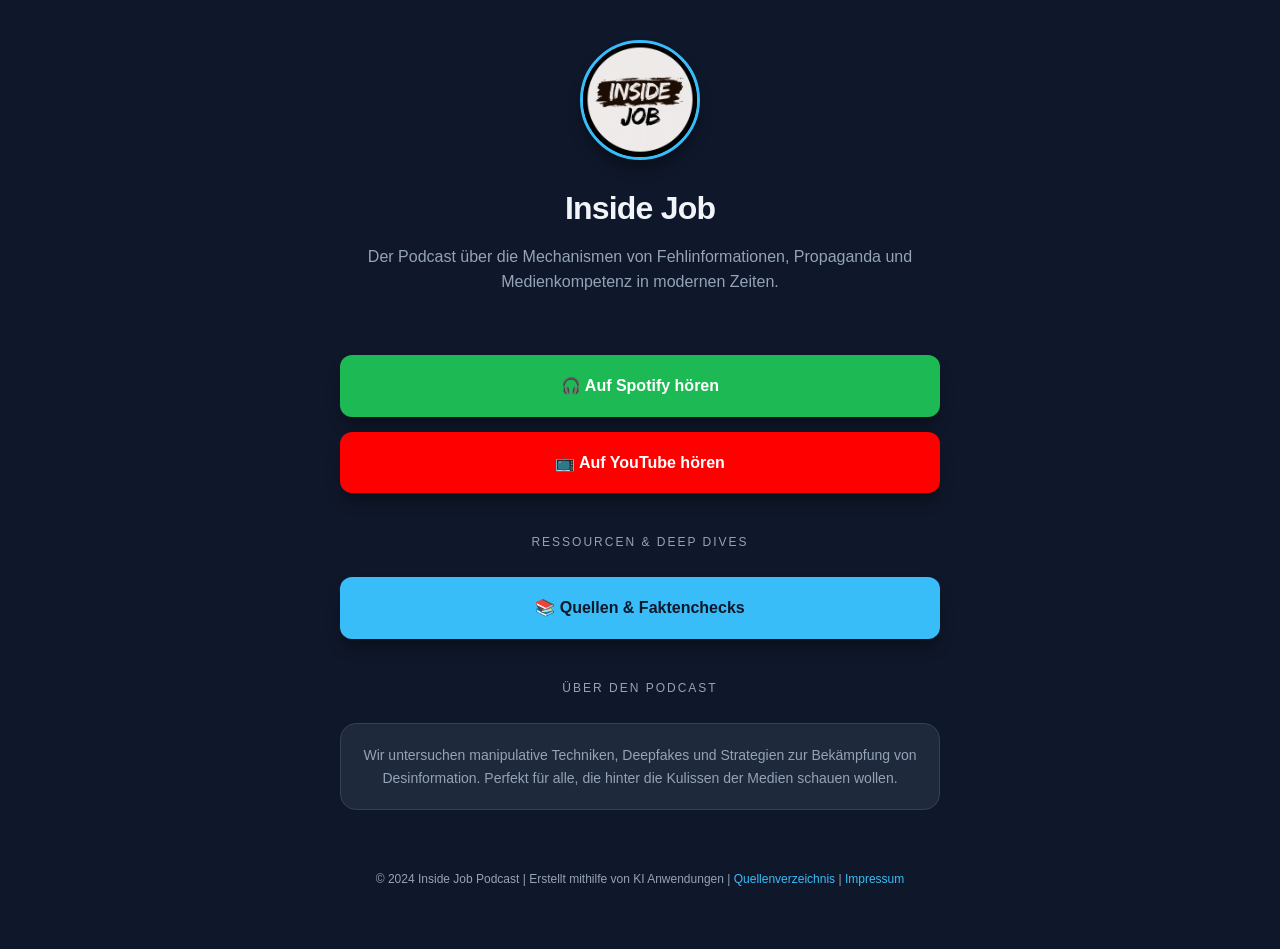
==== index.html @ eb4408a4 "initial commit" ====
<!DOCTYPE html>
<html lang="de">
<head>
    <meta charset="UTF-8">
    <meta name="viewport" content="width=device-width, initial-scale=1.0">
    <title>Inside Job | Podcast über Fake News & Propaganda</title>
    <link rel="icon" type="image/jpeg" href="cover.jpg">
    <link rel="stylesheet" href="style.css">
</head>
<body>
    <div class="container">
        <header>
            <img src="cover.jpg" alt="Inside Job Logo" class="profile-img">
            <h1>Inside Job</h1>
            <p class="description">Der Podcast über die Mechanismen von Fehlinformationen, Propaganda und Medienkompetenz in modernen Zeiten.</p>
        </header>

        <section class="links">
            <a href="https://spotify.com" class="link-btn spotify" target="_blank">🎧 Auf Spotify hören</a>
            <a href="https://youtube.com" class="link-btn youtube" target="_blank">📺 Auf YouTube hören</a>
            
            <div class="divider">Ressourcen & Deep Dives</div>
            
            <a href="sources.html" class="link-btn sources">📚 Quellen & Faktenchecks</a>
            
            <div class="divider">Über den Podcast</div>
            <div class="about-card">
                <p>Wir untersuchen manipulative Techniken, Deepfakes und Strategien zur Bekämpfung von Desinformation. Perfekt für alle, die hinter die Kulissen der Medien schauen wollen.</p>
            </div>
        </section>

        <footer>
            <p>&copy; 2024 Inside Job Podcast | Erstellt mithilfe von KI Anwendungen | <a href="sources.html">Quellenverzeichnis</a> | <a href="impressum.html">Impressum</a></p>
        </footer>
    </div>
</body>
</html>
---- style.css ----
:root {
    --bg-color: #0f172a; /* Dunkles Blau-Grau für einen "Investigative" Look */
    --card-bg: #1e293b;
    --text-color: #f1f5f9;
    --text-muted: #94a3b8;
    --primary-color: #38bdf8;
    --spotify: #1DB954;
    --youtube: #FF0000;
    --sources: #64748b;
    --shadow: 0 10px 15px -3px rgba(0, 0, 0, 0.4);
}

* {
    box-sizing: border-box;
    margin: 0;
    padding: 0;
}

body {
    font-family: 'Inter', -apple-system, sans-serif;
    background-color: var(--bg-color);
    color: var(--text-color);
    line-height: 1.6;
    display: flex;
    justify-content: center;
    padding: 20px;
}

.container {
    width: 100%;
    max-width: 600px;
}

header {
    text-align: center;
    margin-bottom: 40px;
    padding: 20px;
}

.profile-img {
    width: 120px;
    height: 120px;
    border-radius: 50%;
    object-fit: cover;
    margin-bottom: 15px;
    border: 3px solid var(--primary-color);
    box-shadow: var(--shadow);
}

h1 {
    font-size: 32px;
    font-weight: 800;
    margin-bottom: 10px;
    letter-spacing: -0.025em;
}

.description {
    color: var(--text-muted);
    font-size: 16px;
}

.links {
    display: flex;
    flex-direction: column;
    gap: 15px;
}

.link-btn {
    display: flex;
    align-items: center;
    justify-content: center;
    padding: 18px;
    text-decoration: none;
    color: white;
    font-weight: 600;
    border-radius: 12px;
    transition: all 0.2s ease;
    box-shadow: var(--shadow);
}

.link-btn:hover {
    transform: scale(1.02);
    filter: brightness(1.1);
}

.spotify { background-color: var(--spotify); }
.youtube { background-color: var(--youtube); }
.sources { background-color: var(--primary-color); color: #0f172a; }

.divider {
    text-align: center;
    margin: 25px 0 10px;
    font-size: 12px;
    color: var(--text-muted);
    text-transform: uppercase;
    letter-spacing: 2px;
}

.about-card {
    background: var(--card-bg);
    padding: 20px;
    border-radius: 16px;
    font-size: 14px;
    color: var(--text-muted);
    text-align: center;
    border: 1px solid #334155;
}

/* Toolbox & Sources Enhanced */
.section-title {
    text-align: left;
    font-size: 18px;
    font-weight: 700;
    margin-bottom: 15px;
    color: var(--primary-color);
}

.toolbox-grid {
    display: grid;
    grid-template-columns: 1fr 1fr;
    gap: 15px;
    margin-bottom: 40px;
}

.tool-card {
    background: var(--card-bg);
    padding: 15px;
    border-radius: 12px;
    text-align: left;
    border: 1px solid #334155;
}

.tool-card h3 {
    font-size: 14px;
    margin-bottom: 10px;
    color: var(--text-color);
}

.tool-card ul {
    list-style: none;
    font-size: 13px;
}

.tool-card li {
    margin-bottom: 5px;
}

.ep-header {
    display: flex;
    align-items: center;
    gap: 15px;
    margin-bottom: 15px;
}

.ep-number {
    background: var(--primary-color);
    color: #0f172a;
    font-weight: 800;
    padding: 4px 8px;
    border-radius: 6px;
    font-size: 12px;
}

.muted {
    font-size: 12px;
    color: var(--text-muted);
}

@media (max-width: 480px) {
    .toolbox-grid {
        grid-template-columns: 1fr;
    }
}

/* Sources Page */
.back-link {
    display: inline-block;
    margin-bottom: 20px;
    color: var(--primary-color);
    text-decoration: none;
    font-weight: 500;
}

.sources-list {
    display: flex;
    flex-direction: column;
    gap: 30px;
}

.episode-source {
    background: var(--card-bg);
    padding: 25px;
    border-radius: 16px;
    border: 1px solid #334155;
    box-shadow: var(--shadow);
}

.episode-source h2 {
    font-size: 20px;
    margin-bottom: 15px;
    color: var(--primary-color);
}

.source-group {
    margin-bottom: 20px;
}

.source-group h3 {
    font-size: 14px;
    color: var(--text-muted);
    margin-bottom: 10px;
    text-transform: uppercase;
}

.episode-source ul {
    list-style: none;
}

.episode-source li {
    margin-bottom: 10px;
    padding-left: 15px;
    border-left: 2px solid #334155;
}

.episode-source a {
    color: var(--primary-color);
    text-decoration: none;
    font-weight: 500;
    transition: all 0.2s;
}

.episode-source a:hover {
    color: #7dd3fc; /* Etwas helleres Blau beim Hover */
    text-decoration: underline;
}

.tool-card a {
    color: var(--primary-color);
    text-decoration: none;
    font-weight: 500;
}

.tool-card a:hover {
    color: #7dd3fc;
    text-decoration: underline;
}

footer {
    text-align: center;
    margin-top: 60px;
    padding-bottom: 40px;
    font-size: 12px;
    color: var(--text-muted);
}

footer a {
    color: var(--primary-color);
    text-decoration: none;
}

@media (max-width: 480px) {
    h1 { font-size: 28px; }
}
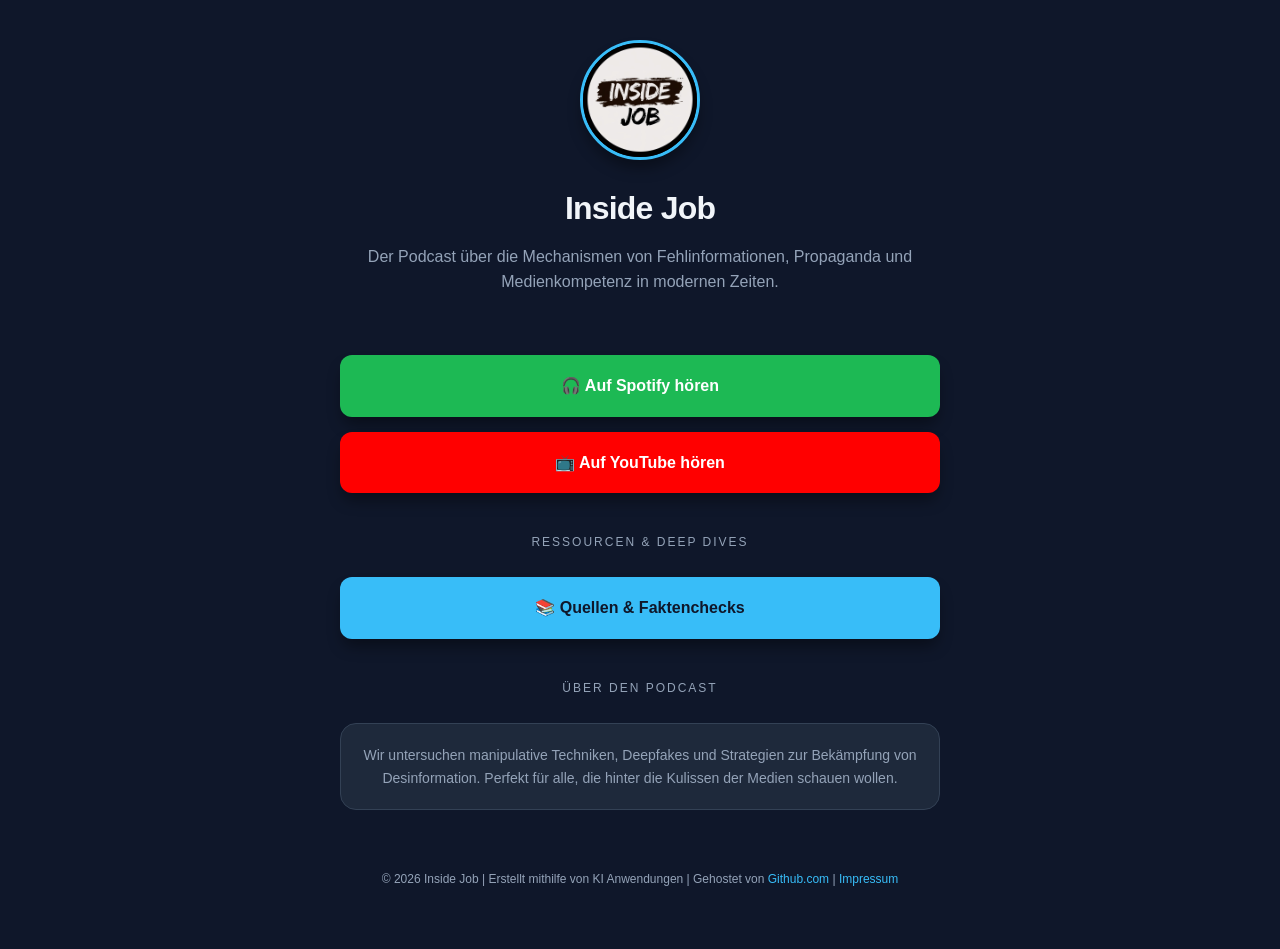
==== commit e75c96b1: "Update Footer" ====
--- a/index.html
+++ b/index.html
@@ -16,8 +16,8 @@
         </header>
 
         <section class="links">
-            <a href="https://spotify.com" class="link-btn spotify" target="_blank">🎧 Auf Spotify hören</a>
-            <a href="https://youtube.com" class="link-btn youtube" target="_blank">📺 Auf YouTube hören</a>
+            <a href="https://open.spotify.com/show/5VyZlefUk2lcMHM5j1WePc" class="link-btn spotify" target="_blank">🎧 Auf Spotify hören</a>
+            <a href="https://youtube.com/@insidejobpdc" class="link-btn youtube" target="_blank">📺 Auf YouTube hören</a>
             
             <div class="divider">Ressourcen & Deep Dives</div>
             
@@ -30,7 +30,7 @@
         </section>
 
         <footer>
-            <p>&copy; 2024 Inside Job Podcast | Erstellt mithilfe von KI Anwendungen | <a href="sources.html">Quellenverzeichnis</a> | <a href="impressum.html">Impressum</a></p>
+            <p>&copy; 2026 Inside Job | Erstellt mithilfe von KI Anwendungen | Gehostet von <a href="https://github.com/">Github.com</a> | <a href="impressum.html">Impressum</a></p>
         </footer>
     </div>
 </body>
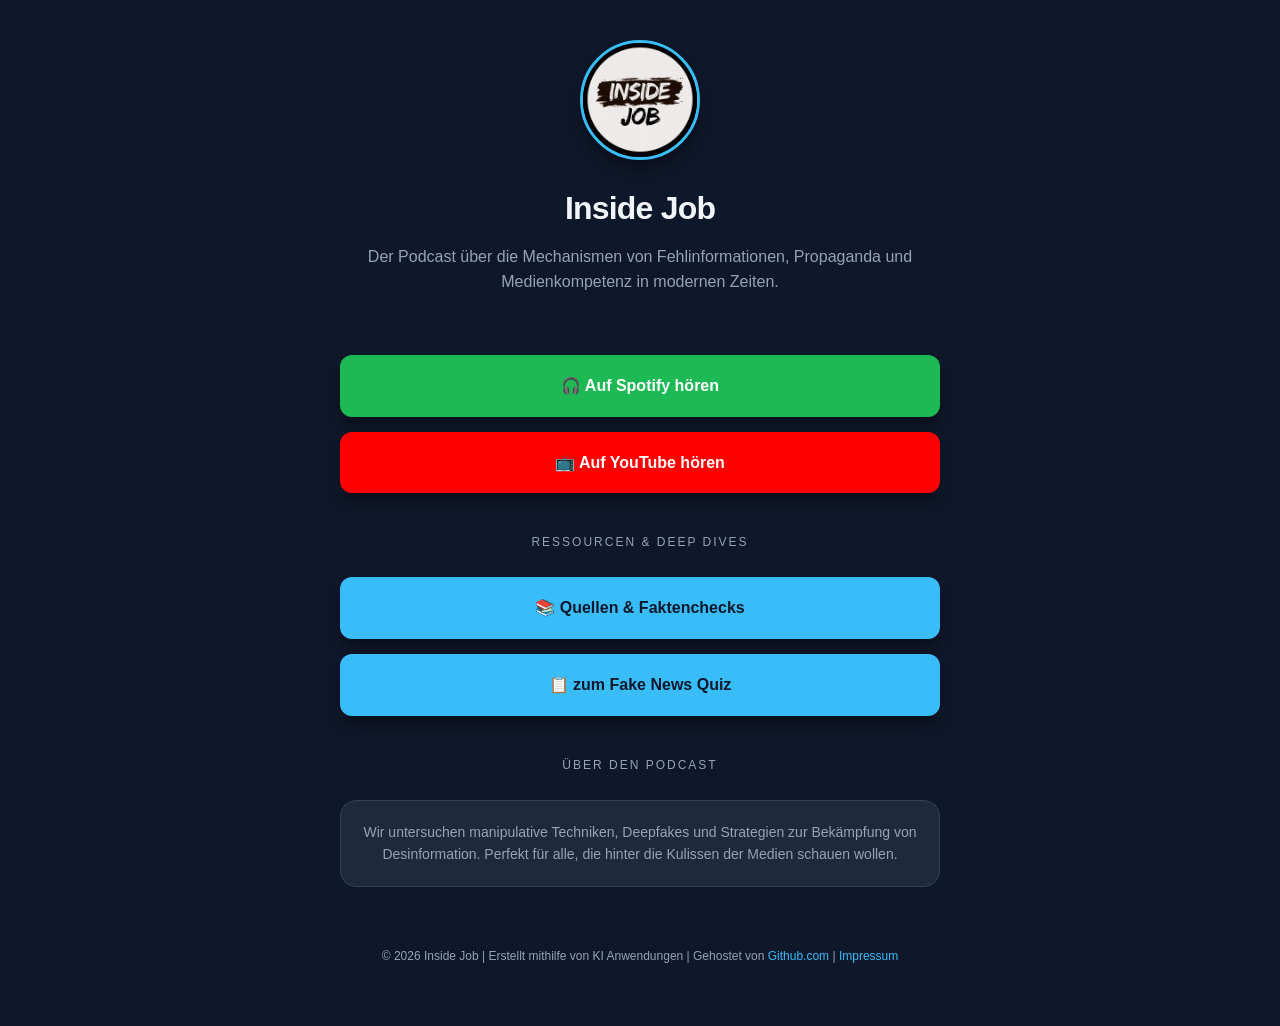
==== commit af14e6f7: "Update index.html" ====
--- a/index.html
+++ b/index.html
@@ -22,6 +22,7 @@
             <div class="divider">Ressourcen & Deep Dives</div>
             
             <a href="sources.html" class="link-btn sources">📚 Quellen & Faktenchecks</a>
+            <a href="sample_quiz.html" class="link-btn sources">📋 zum Fake News Quiz</a>
             
             <div class="divider">Über den Podcast</div>
             <div class="about-card">
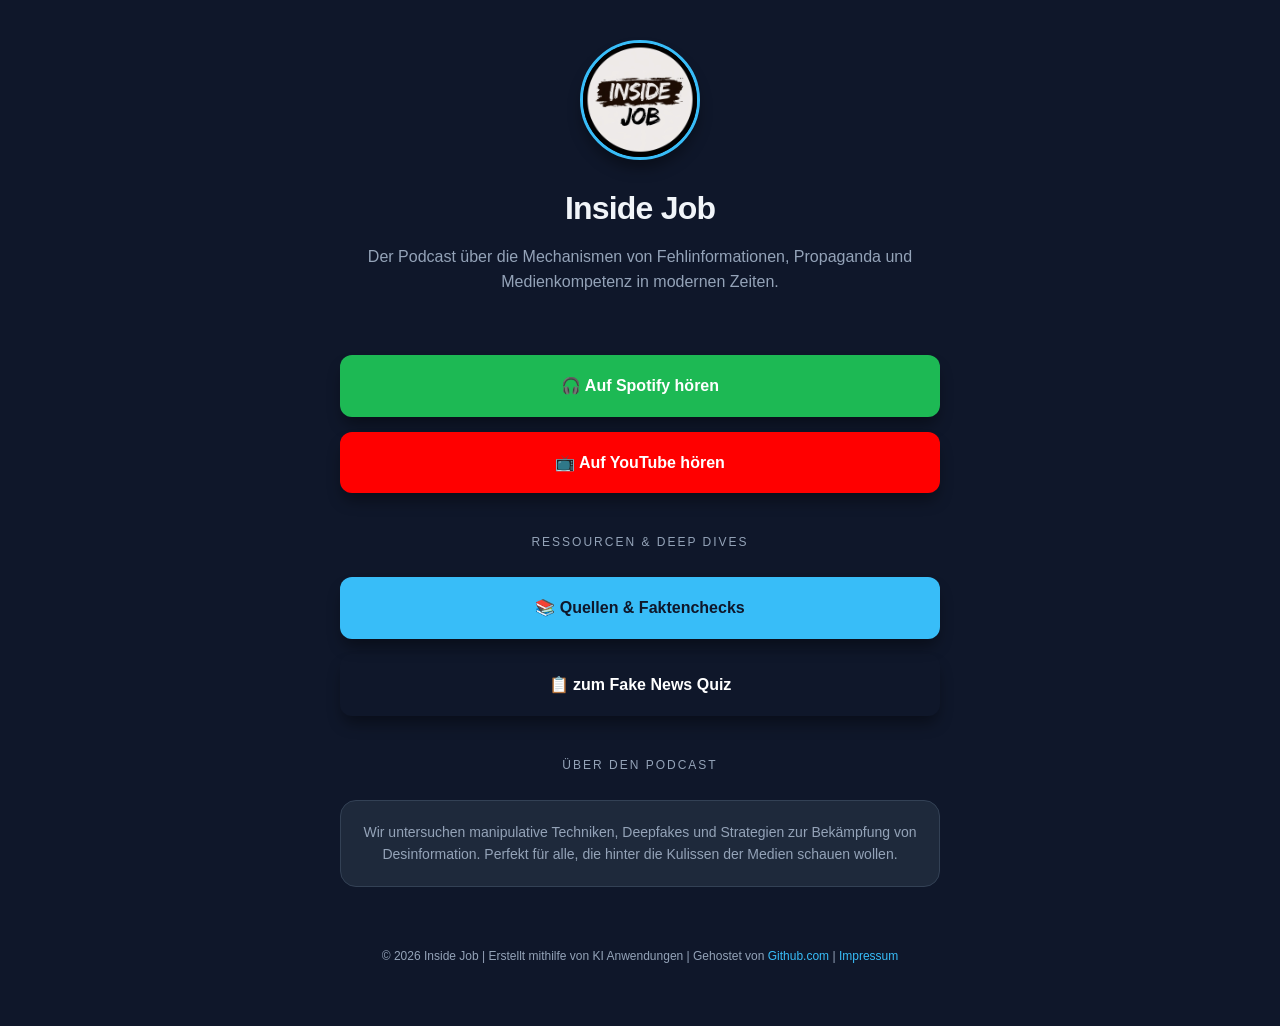
==== commit 915498c5: "Change fake news quiz button class to quiz for custom styling" ====
--- a/index.html
+++ b/index.html
@@ -22,7 +22,7 @@
             <div class="divider">Ressourcen & Deep Dives</div>
             
             <a href="sources.html" class="link-btn sources">📚 Quellen & Faktenchecks</a>
-            <a href="sample_quiz.html" class="link-btn sources">📋 zum Fake News Quiz</a>
+            <a href="sample_quiz.html" class="link-btn quiz">📋 zum Fake News Quiz</a>
             
             <div class="divider">Über den Podcast</div>
             <div class="about-card">
